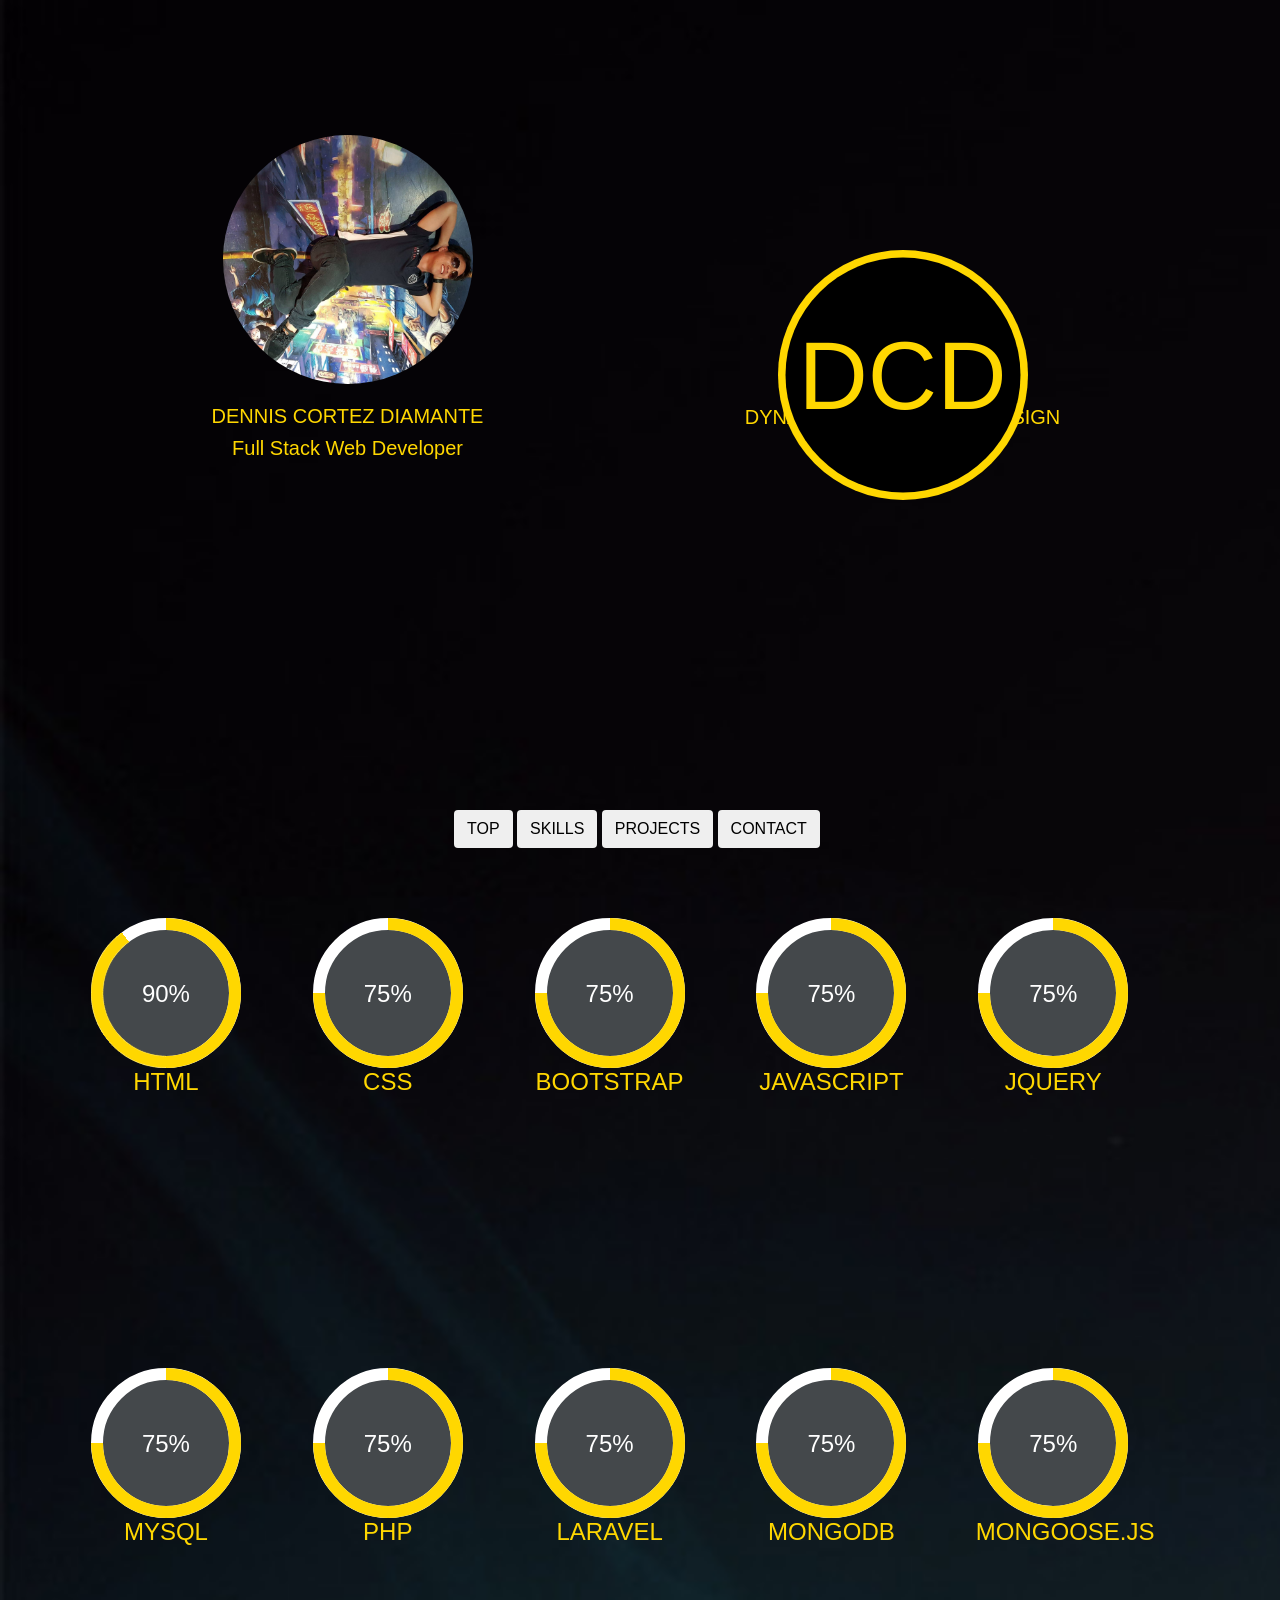
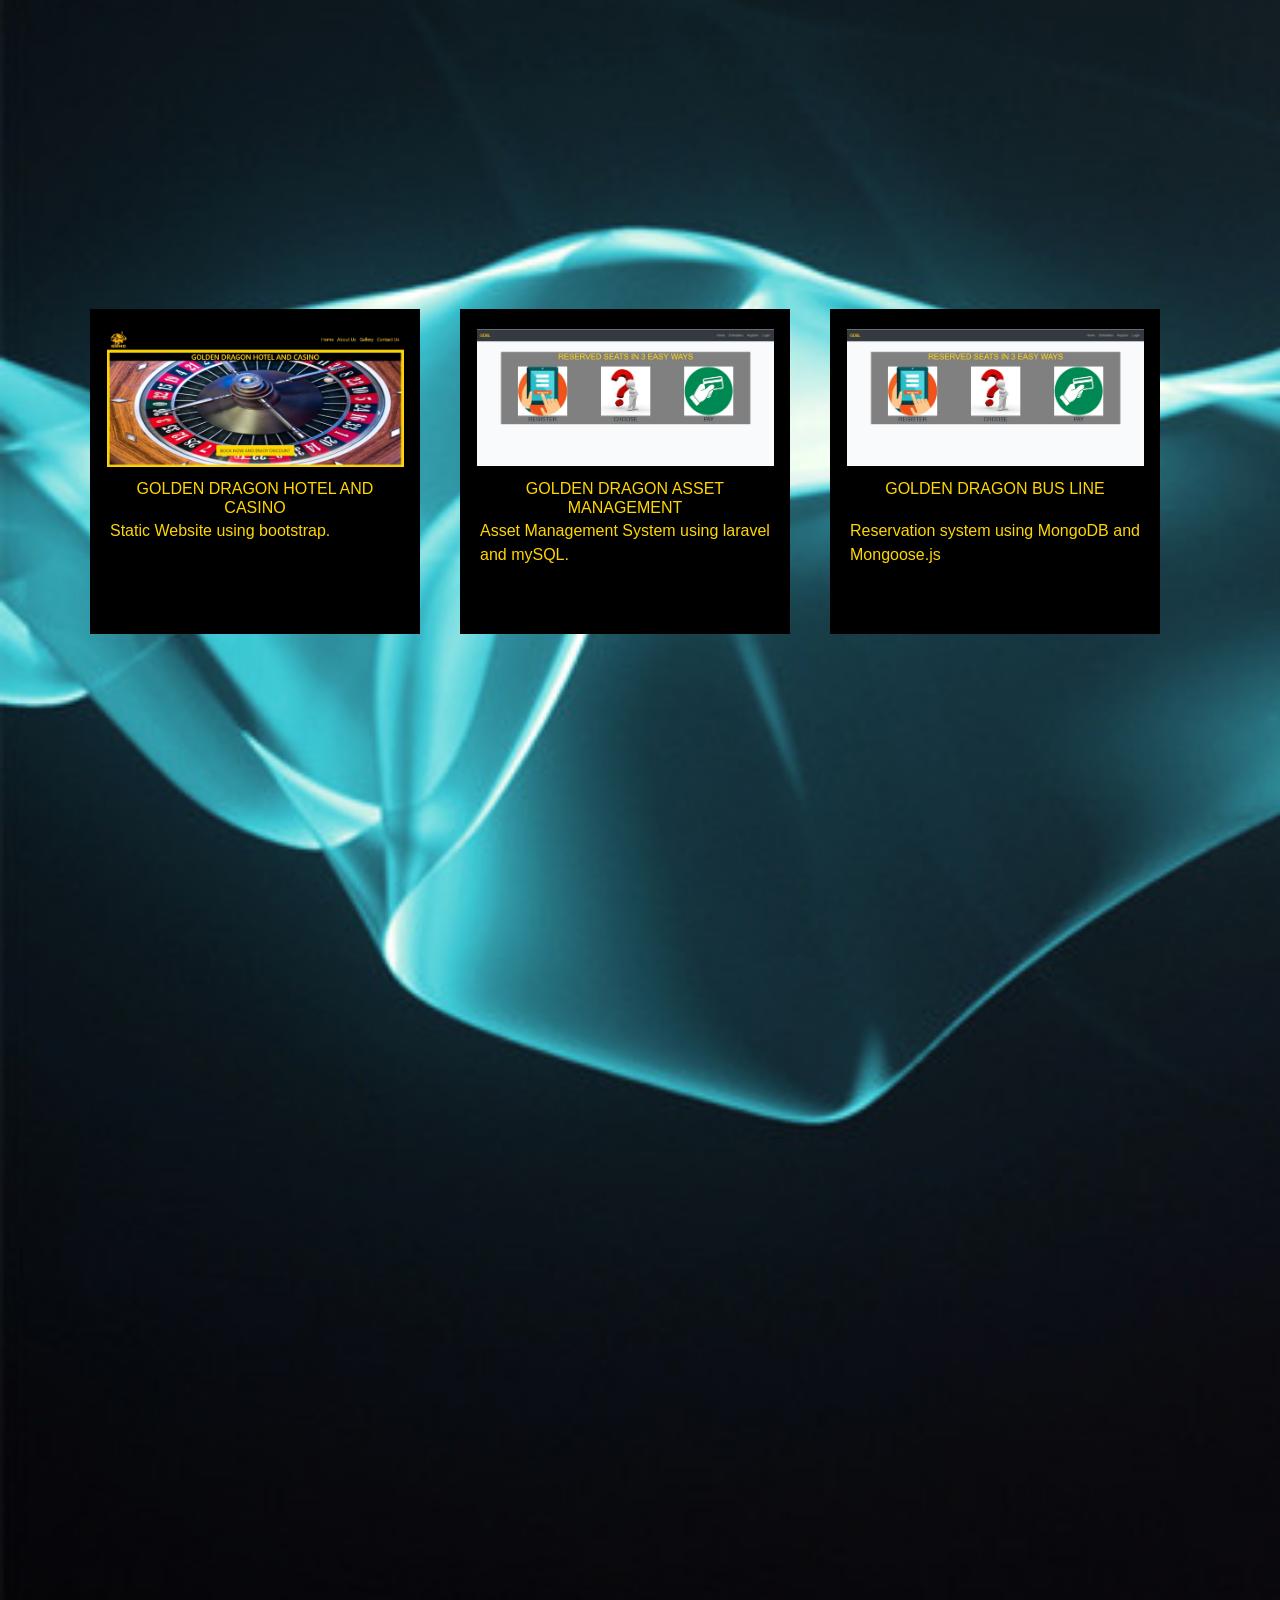
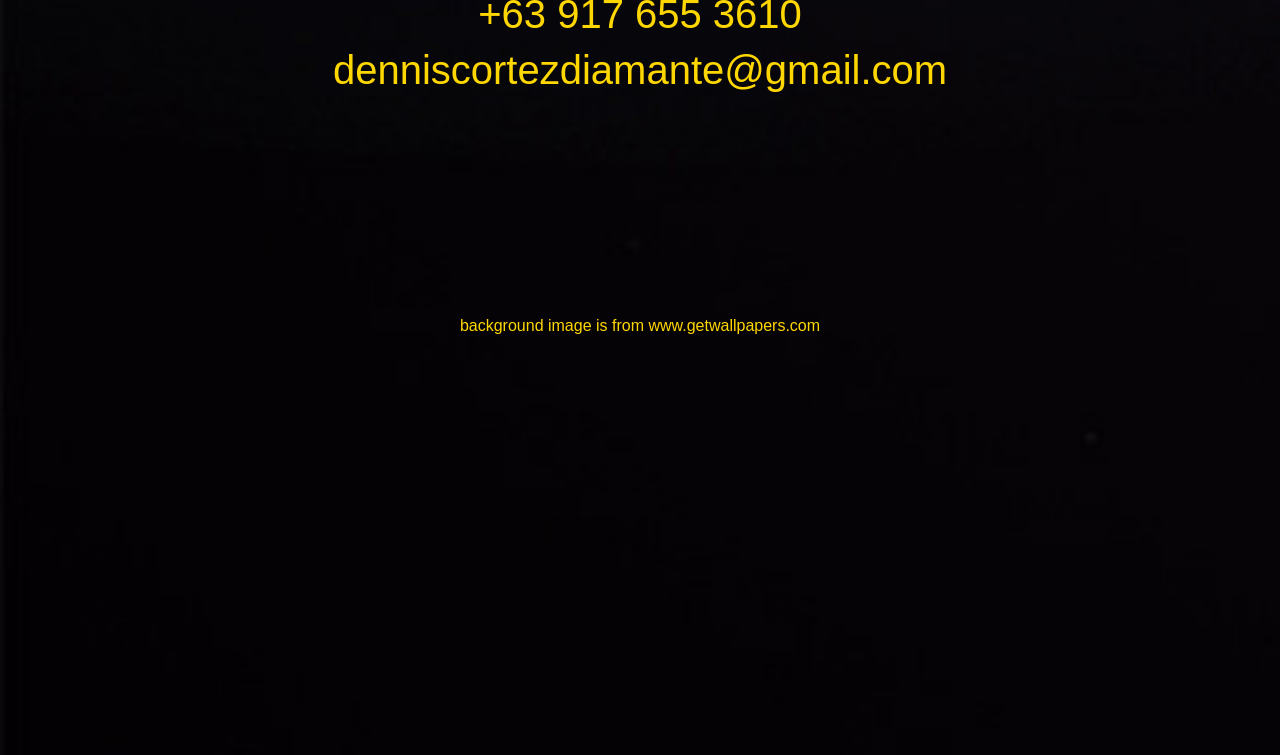
==== index.html @ dade00e6 "web dev final 1st" ====
<!DOCTYPE html>
<html>
<head>
	<meta charset="utf-8">
	<meta name="viewport" content="width=device-width, initial-scale=1.0, maximum-scale=1.0">
	<meta http-equiv="X-UA-Compatible" content="IE-Edge">
	<title>Developer Portfolio - Dennis Cortez Diamante</title>
	<link rel="stylesheet" type="text/css" href="assets/css/bootstrap.min.css">
	<link rel="stylesheet" type="text/css" href="assets/css/animate.css">
	<script type="text/javascript" src="assets/js/popper.min.js"></script>
	<script type="text/javascript" src="assets/js/jquery-3.3.1.min.js"></script>
	<script type="text/javascript" src="assets/js/bootstrap.min.js"></script>
	<link href="assets/css/style.css" rel="stylesheet">
	<link href="https://fonts.googleapis.com/css?family=Lato|Open+Sans" rel="stylesheet">
	<link rel="stylesheet" href="https://use.fontawesome.com/releases/v5.5.0/css/all.css" integrity="sha384-B4dIYHKNBt8Bc12p+WXckhzcICo0wtJAoU8YZTY5qE0Id1GSseTk6S+L3BlXeVIU" crossorigin="anonymous">
</head>
<body>
	<div class="container" id="containerall">
		<div id="container1" class="row">
			<div class="col-6" id="colleft1">
				<div class="text-center" id="center-div1" >
					<div id="mediv">
						<img src="assets/images/me3.jpg"  id="me">
					</div>
				
				<div> 
					<h4  class="text-center lead">
						DENNIS CORTEZ DIAMANTE
					</h4>
					<h6 class="lead">
						Full Stack Web Developer
					</h6>
				</div>
				</div>	
			</div>
			<div class="col-6 text-center" >
				<div id="center-div2">
				
					<div id="h1outerdiv">
						<div id="h1innerdiv">
							<h1 class="display-1 text-center" id="dcd">DCD</h1>
						</div>
					</div>
					<div class="text-center">
						<h4 class="lead text-center">DYNAMIC, COMPETITVE DESIGN</h4>
					</div>
			
			</div>
			</div>

			<div class="" id="absolutediv" style="margin-left:30%;">
				
				<a href="#container1" ><button class="btn">TOP</button></a>
				<a href="#container2"><button class="btn">SKILLS</button></a>
				<a href="#container3"><button class="btn">PROJECTS</button></a>
				<a href="#container4"><button class="btn">CONTACT</button></a>
				

			</div>	


		</div> <!--end of 1-->

		<div class="row text-center" id="container2" > <!--start of progress bar-->
			<div class="row"> 
				<div class="col-2">
				<div class="progress blue">
					<span class="progress-left">
						<span class="progress-bar"></span>
					</span>
					<span class="progress-right">
						<span class="progress-bar"></span>
					</span>
					<div class="progress-value">90%</div>
				</div>
					<h4 class="skillsh4">HTML</h4>
			</div>
			<div class="col-2">
				<div class="progress yellow">
					<span class="progress-left">
						<span class="progress-bar"></span>
					</span>
					<span class="progress-right">
						<span class="progress-bar"></span>
					</span>
					<div class="progress-value">75%</div>
				</div>
				<h4 class="skillsh4">CSS</h4>
			</div>
			<div class="col-2">
				<div class="progress yellow">
					<span class="progress-left">
						<span class="progress-bar"></span>
					</span>
					<span class="progress-right">
						<span class="progress-bar"></span>
					</span>
					<div class="progress-value">75%</div>
				</div>
				<h4 class="skillsh4">BOOTSTRAP</h4>
			</div>
			<div class="col-2">
				<div class="progress yellow">
					<span class="progress-left">
						<span class="progress-bar"></span>
					</span>
					<span class="progress-right">
						<span class="progress-bar"></span>
					</span>
					<div class="progress-value">75%</div>
				</div>
				<h4 class="skillsh4">JAVASCRIPT</h4>
			</div>
			<div class="col-2">
				<div class="progress yellow">
					<span class="progress-left">
						<span class="progress-bar"></span>
					</span>
					<span class="progress-right">
						<span class="progress-bar"></span>
					</span>
					<div class="progress-value">75%</div>
				</div>
					<h4 class="skillsh4">JQUERY</h4>
			</div>
			
			</div>
			<div class="row" > 
			<div class="col-2">
				<div class="progress yellow">
					<span class="progress-left">
						<span class="progress-bar"></span>
					</span>
					<span class="progress-right">
						<span class="progress-bar"></span>
					</span>
					<div class="progress-value">75%</div>
				</div>
				<h4 class="skillsh4">MYSQL</h4>
			</div>
			<div class="col-2">
				<div class="progress yellow">
					<span class="progress-left">
						<span class="progress-bar"></span>
					</span>
					<span class="progress-right">
						<span class="progress-bar"></span>
					</span>
					<div class="progress-value">75%</div>
				</div>
				<h4 class="skillsh4">PHP</h4>
			</div>
			<div class="col-2">
				<div class="progress yellow">
					<span class="progress-left">
						<span class="progress-bar"></span>
					</span>
					<span class="progress-right">
						<span class="progress-bar"></span>
					</span>
					<div class="progress-value">75%</div>
				</div>
				<h4 class="skillsh4">LARAVEL</h4>
			</div>
		
			<div class="col-2">
				<div class="progress yellow">
					<span class="progress-left">
						<span class="progress-bar"></span>
					</span>
					<span class="progress-right">
						<span class="progress-bar"></span>
					</span>
					<div class="progress-value">75%</div>
				</div>
				<h4 class="skillsh4">MONGODB</h4>
			</div>
			<div class="col-2">
				<div class="progress yellow">
					<span class="progress-left">
						<span class="progress-bar"></span>
					</span>
					<span class="progress-right">
						<span class="progress-bar"></span>
					</span>
					<div class="progress-value">75%</div>
				</div>
				<h4 class="skillsh4">MONGOOSE.JS</h4>
			</div>

			</div>
			
		

		</div> <!--end of container2-->	
		<div class="" id="container3">
			<div class="row text-center">
				<div class="col-4">
					<div class="projectsimgdiv">
						<img src="assets/images/csp1.jpg" class="projectsimg" >
					</div>
					<div class="projectstext">
					<div class="projectstitle">	
						<h6>
							<a href="" id="atag1">GOLDEN DRAGON HOTEL AND CASINO</a>
						</h6>
					</div>
						<p>
							Static Website using bootstrap.	
						</p>
					</div>
					
				</div>
				<div class="col-4">
					<div class="projectsimgdiv">
						<img src="assets/images/csp3.jpg" class="projectsimg">
					</div>
					<div class="projectstext">
						<div class="projectstitle">
						<h6>
							<a href="" id="atag2">GOLDEN DRAGON ASSET MANAGEMENT</a>
						</h6>
					</div>
						<p>
								Asset Management System using laravel and mySQL.
						</p>
					</div>
					
				</div>
				<div class="col-4">
					<div class="projectsimgdiv">
						<img src="assets/images/csp3.jpg" class="projectsimg">
					</div>
					<div class="projectstext">
					<div class="projectstitle">	
						<h6>
							<a href="" id="atag3">GOLDEN DRAGON BUS LINE </a>
						</h6>
					</div>

						<p>
							Reservation system using MongoDB and Mongoose.js
						</p>
					</div>
					
				</div>
					
			</div>	

		</div><!--end of container 3-->
		<div id="container4">
			<div id="center-div4">
				<div class="text-center" id="contactdetails">
					<h1>+63 917 655 3610</h1>
					<h1>denniscortezdiamante@gmail.com</h1>	
				</div>
				<div class="text-center" id="disclaimer">
					<h6>background image is from www.getwallpapers.com</h6>	
				</div>
					
			</div>	

		</div>
	</div> <!--container of whole page-->



</body>
</html>
---- assets/css/style.css ----
body{
	
	background-image: url("../images/bg4.jpg");
	background-size:cover;
	background-repeat: no-repeat;
	
}


#container1,
#container2,
#container3,
#container4{
	height:100vh;

}

/*container1*/
#container1{
		color:gold;
}

#colleft1, .col-6{

	color:gold;
	display:block;

}


#center-div1, 
#center-div2,
#center-div3,
#center-div4
{

	left:50%;
	top:50%;
	transform: translate(-50%,-50%);
	width: 80%;
	position:relative;
	height:70%;

}

#me{

	border-radius:50%;
	width:250px;
	margin-bottom:20px;
}

#h1innerdiv,
#h1outerdiv{
	border-radius:50%;
}

#h1outerdiv{
	left:50%;
	top:50%;
	transform: translate(-50%,-80%);
	position:relative;
	background-color:gold;
	width:250px;
	height:250px;
	display:block;
	margin-bottom:20px;
	
}

#h1innerdiv{
	
	background-color:black;
	left:50%;
	top:50%;
	transform: translate(-50%,-50%);
	width: 235px;
	height:235px;
	position:relative;
	padding-top:60px;

}



#dcd{

	color:gold;
}


#absolutediv{
	color:gold;
	position:fixed;
	z-index:100;
	top:90vh;
	text-align:center;
	

}






/*progress bar*/
.row{
	width:100%;
	
}

.progress{
    width: 150px;
    height: 150px;
    line-height: 150px;
    background: none;
    margin: 
    0 auto;
    box-shadow: none;
    position: relative;
}
.progress:after{
    content: "";
    width: 100%;
    height: 100%;
    border-radius: 50%;
    border: 12px solid #fff;
    position: absolute;
    top: 0;
    left: 0;
}
.progress > span{
    width: 50%;
    height: 100%;
    overflow: hidden;
    position: absolute;
    top: 0;
    z-index: 1;
}
.progress .progress-left{
    left: 0;
}
.progress .progress-bar{
    width: 100%;
    height: 100%;
    background: none;
    border-width: 12px;
    border-style: solid;
    position: absolute;
    top: 0;
}
.progress .progress-left .progress-bar{
    left: 100%;
    border-top-right-radius: 80px;
    border-bottom-right-radius: 80px;
    border-left: 0;
    -webkit-transform-origin: center left;
    transform-origin: center left;
}
.progress .progress-right{
    right: 0;
}
.progress .progress-right .progress-bar{
    left: -100%;
    border-top-left-radius: 80px;
    border-bottom-left-radius: 80px;
    border-right: 0;
    -webkit-transform-origin: center right;
    transform-origin: center right;
    animation: loading-1 1.8s linear forwards;
}
.progress .progress-value{
    width: 90%;
    height: 90%;
    border-radius: 50%;
    background: #44484b;
    font-size: 24px;
    color: #fff;
    line-height: 135px;
    text-align: center;
    position: absolute;
    top: 5%;
    left: 5%;
}
.progress.blue .progress-bar{
    border-color: gold;
}
.progress.blue .progress-left .progress-bar{
    animation: loading-2 1.5s linear forwards 1.8s;
}
.progress.yellow .progress-bar{
    border-color: gold;
}
.progress.yellow .progress-left .progress-bar{
    animation: loading-3 1s linear forwards 1.8s;
}

@keyframes loading-1{
    0%{
        -webkit-transform: rotate(0deg);
        transform: rotate(0deg);
    }
    100%{
        -webkit-transform: rotate(180deg);
        transform: rotate(180deg);
    }
}
@keyframes loading-2{
    0%{
        -webkit-transform: rotate(0deg);
        transform: rotate(0deg);
    }
    100%{
        -webkit-transform: rotate(144deg);
        transform: rotate(144deg);
    }
}
@keyframes loading-3{
    0%{
        -webkit-transform: rotate(0deg);
        transform: rotate(0deg);
    }
    100%{
        -webkit-transform: rotate(90deg);
        transform: rotate(90deg);
    }
}
@keyframes loading-4{
    0%{
        -webkit-transform: rotate(0deg);
        transform: rotate(0deg);
    }
    100%{
        -webkit-transform: rotate(36deg);
        transform: rotate(36deg);
    }
}
@keyframes loading-5{
    0%{
        -webkit-transform: rotate(0deg);
        transform: rotate(0deg);
    }
    100%{
        -webkit-transform: rotate(126deg);
        transform: rotate(126deg);
    }
}
@media only screen and (max-width: 990px){
    .progress{ margin-bottom: 20px; }
}


.skillsh4{
	color:gold;
	
}

/*container3 projects*/

#csp1imgdiv{
	width: 100%;
}


.col-2{
	margin:1.66%;

	
}

/*container 3*/

.col-4{
	padding:20px;
	
	margin-top:8%;

}

.projectsimgdiv{
	background-color:black;
	height:150px;
	padding-top:20px;
}

.projectsimg{
	width:90%;
}

.projectstitle{
	background-color:black;
	margin-bottom:0;
	height:40px;
}

.projectstext{
	margin-top:0;
	background-color:black;
	color:gold;
	padding:20px;
	height:175px;

}

#atag1,
#atag2,
#atag3{
	text-decoration:none;
	color:gold;
}

p{
	text-align:left;
}

hr{
	color:gold;
}

/*container4*/
#center-div4{

	margin-top:10%;
}

#container4{
	color:gold;

}

#contactdetails{
	margin-top:40%;
}

#disclaimer{
	margin-top:25%;
}
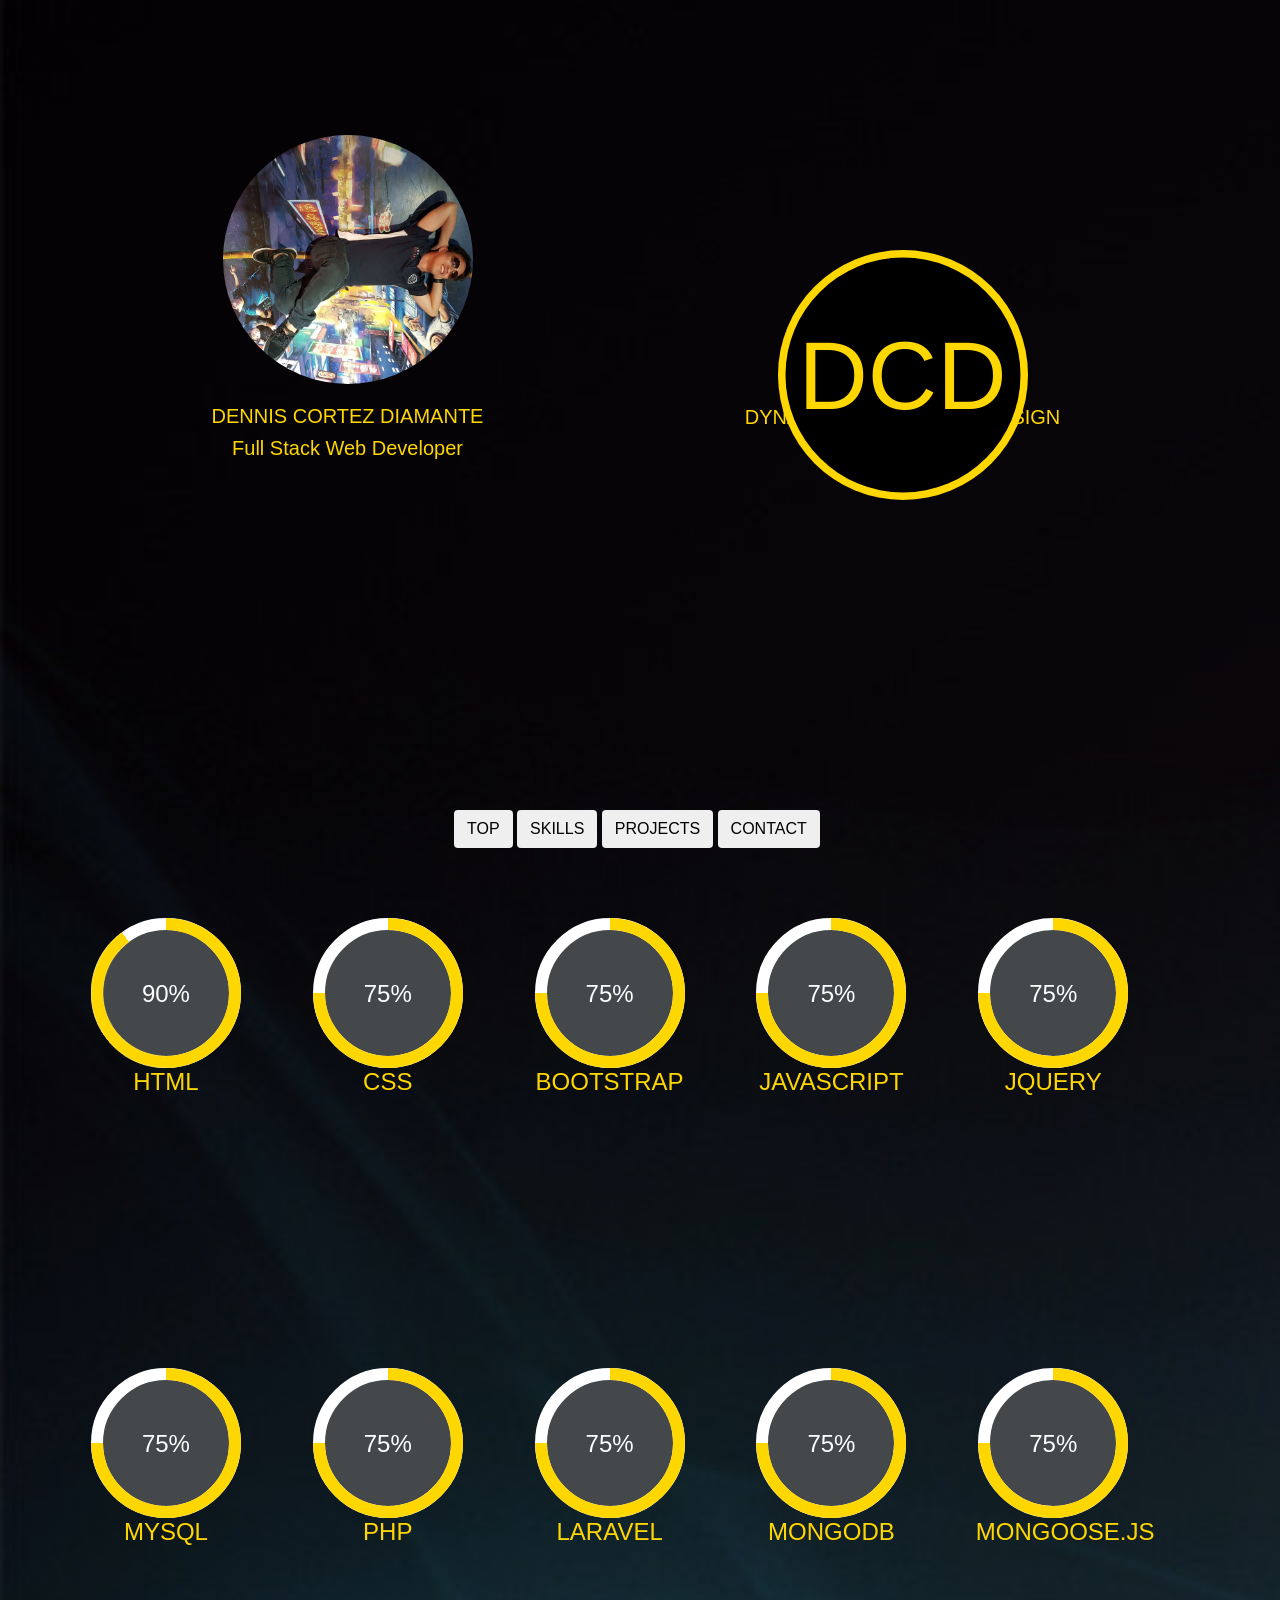
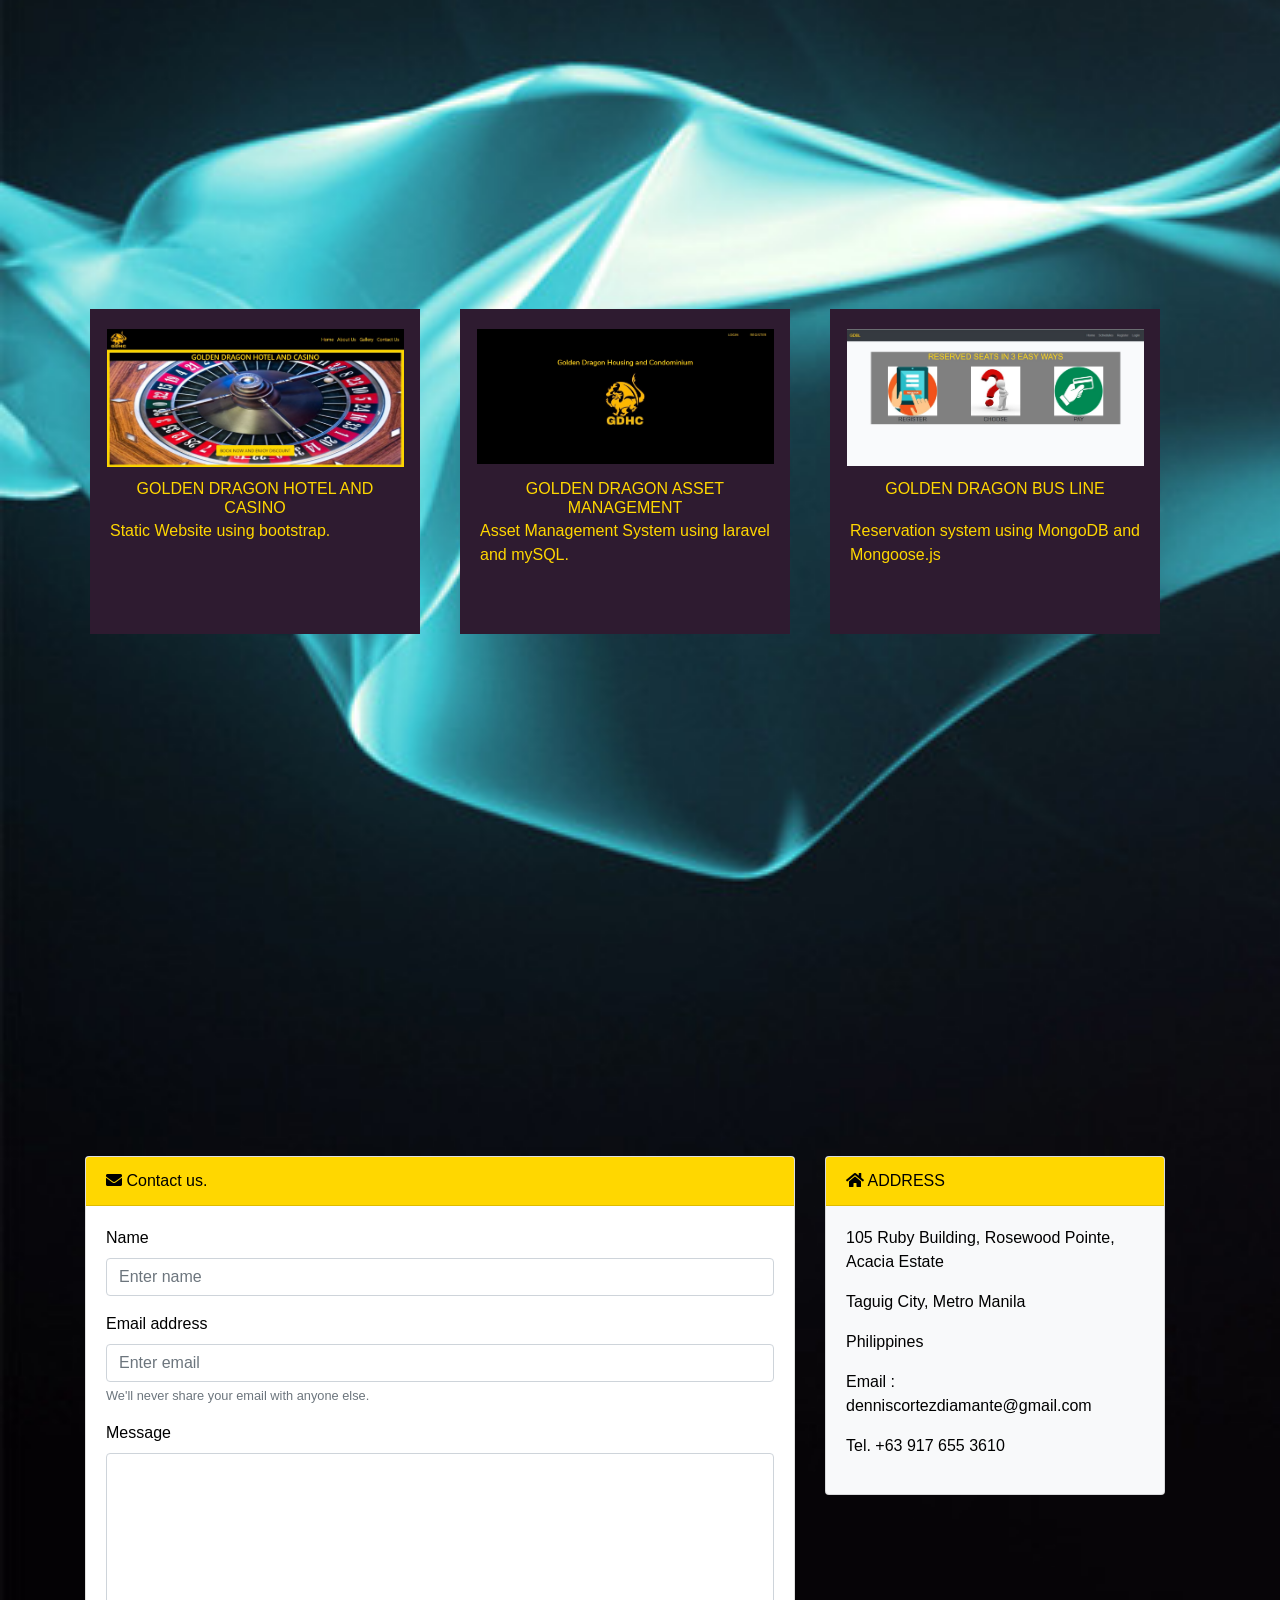
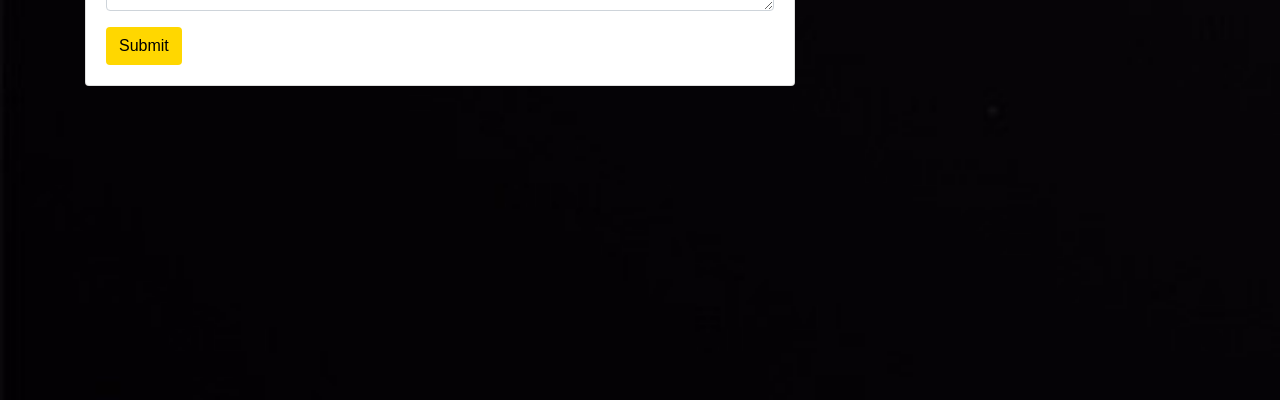
==== commit 644b2aca: "added contact us and csp2link" ====
--- a/index.html
+++ b/index.html
@@ -202,7 +202,7 @@
 					<div class="projectstext">
 					<div class="projectstitle">	
 						<h6>
-							<a href="" id="atag1">GOLDEN DRAGON HOTEL AND CASINO</a>
+							<a href="https://dennisdiamante.github.io/csp1-golden-dragon-hotel-and-casino/" id="atag1">GOLDEN DRAGON HOTEL AND CASINO</a>
 						</h6>
 					</div>
 						<p>
@@ -213,12 +213,12 @@
 				</div>
 				<div class="col-4">
 					<div class="projectsimgdiv">
-						<img src="assets/images/csp3.jpg" class="projectsimg">
+						<img src="assets/images/csp2.jpg" class="projectsimg">
 					</div>
 					<div class="projectstext">
 						<div class="projectstitle">
 						<h6>
-							<a href="" id="atag2">GOLDEN DRAGON ASSET MANAGEMENT</a>
+							<a href="https://csp2-gdconstruction.herokuapp.com/" id="atag2">GOLDEN DRAGON ASSET MANAGEMENT</a>
 						</h6>
 					</div>
 						<p>
@@ -234,7 +234,7 @@
 					<div class="projectstext">
 					<div class="projectstitle">	
 						<h6>
-							<a href="" id="atag3">GOLDEN DRAGON BUS LINE </a>
+							<a href="https://csp3-gdbl.herokuapp.com/" id="atag3">GOLDEN DRAGON BUS LINE </a>
 						</h6>
 					</div>
 
@@ -249,7 +249,48 @@
 
 		</div><!--end of container 3-->
 		<div id="container4">
-			<div id="center-div4">
+			<div class="row">
+        <div class="col">
+            <div class="card">
+                <div class="card-header" style="background-color: gold;color: black;"><i class="fa fa-envelope"></i> Contact us.
+                </div>
+                <div class="card-body" style="color: black;">
+                    <form>
+                        <div class="form-group">
+                            <label for="name">Name</label>
+                            <input type="text" class="form-control" id="name" aria-describedby="emailHelp" placeholder="Enter name" required>
+                        </div>
+                        <div class="form-group">
+                            <label for="email">Email address</label>
+                            <input type="email" class="form-control" id="email" aria-describedby="emailHelp" placeholder="Enter email" required>
+                            <small id="emailHelp" class="form-text text-muted">We'll never share your email with anyone else.</small>
+                        </div>
+                        <div class="form-group">
+                            <label for="message">Message</label>
+                            <textarea class="form-control" id="message" rows="6" required></textarea>
+                        </div>
+                        <div class="mx-auto">
+                        <button type="submit" class="btn text-right" style="background-color: gold">Submit</button></div>
+                    </form>
+                </div>
+            </div>
+        </div>
+        <div class="col-12 col-sm-4">
+            <div class="card bg-light mb-3">
+                <div class="card-header text-uppercase" style="background-color: gold;color: black;"><i class="fa fa-home"></i> Address</div>
+                <div class="card-body" style="color: black;">
+                    <p>105 Ruby Building, Rosewood Pointe, Acacia Estate</p>
+                    <p>Taguig City, Metro Manila</p>
+                    <p>Philippines</p>
+                    <p>Email : denniscortezdiamante@gmail.com</p>
+                    <p>Tel. +63 917 655 3610</p>
+
+                </div>
+
+            </div>
+        </div>
+    </div>
+		<!-- 	<div id="center-div4">
 				<div class="text-center" id="contactdetails">
 					<h1>+63 917 655 3610</h1>
 					<h1>denniscortezdiamante@gmail.com</h1>	
@@ -258,7 +299,7 @@
 					<h6>background image is from www.getwallpapers.com</h6>	
 				</div>
 					
-			</div>	
+			</div> -->	
 
 		</div>
 	</div> <!--container of whole page-->
--- a/assets/css/style.css
+++ b/assets/css/style.css
@@ -282,7 +282,7 @@
 }
 
 .projectsimgdiv{
-	background-color:black;
+	background-color:#2e1b30;
 	height:150px;
 	padding-top:20px;
 }
@@ -292,14 +292,14 @@
 }
 
 .projectstitle{
-	background-color:black;
+	background-color:#2e1b30;
 	margin-bottom:0;
 	height:40px;
 }
 
 .projectstext{
 	margin-top:0;
-	background-color:black;
+	background-color:#2e1b30;
 	color:gold;
 	padding:20px;
 	height:175px;
@@ -329,6 +329,8 @@
 
 #container4{
 	color:gold;
+    padding-top: 5%;
+
 
 }
 
@@ -338,4 +340,8 @@
 
 #disclaimer{
 	margin-top:25%;
-}+}
+
+/* contact us */
+
+
